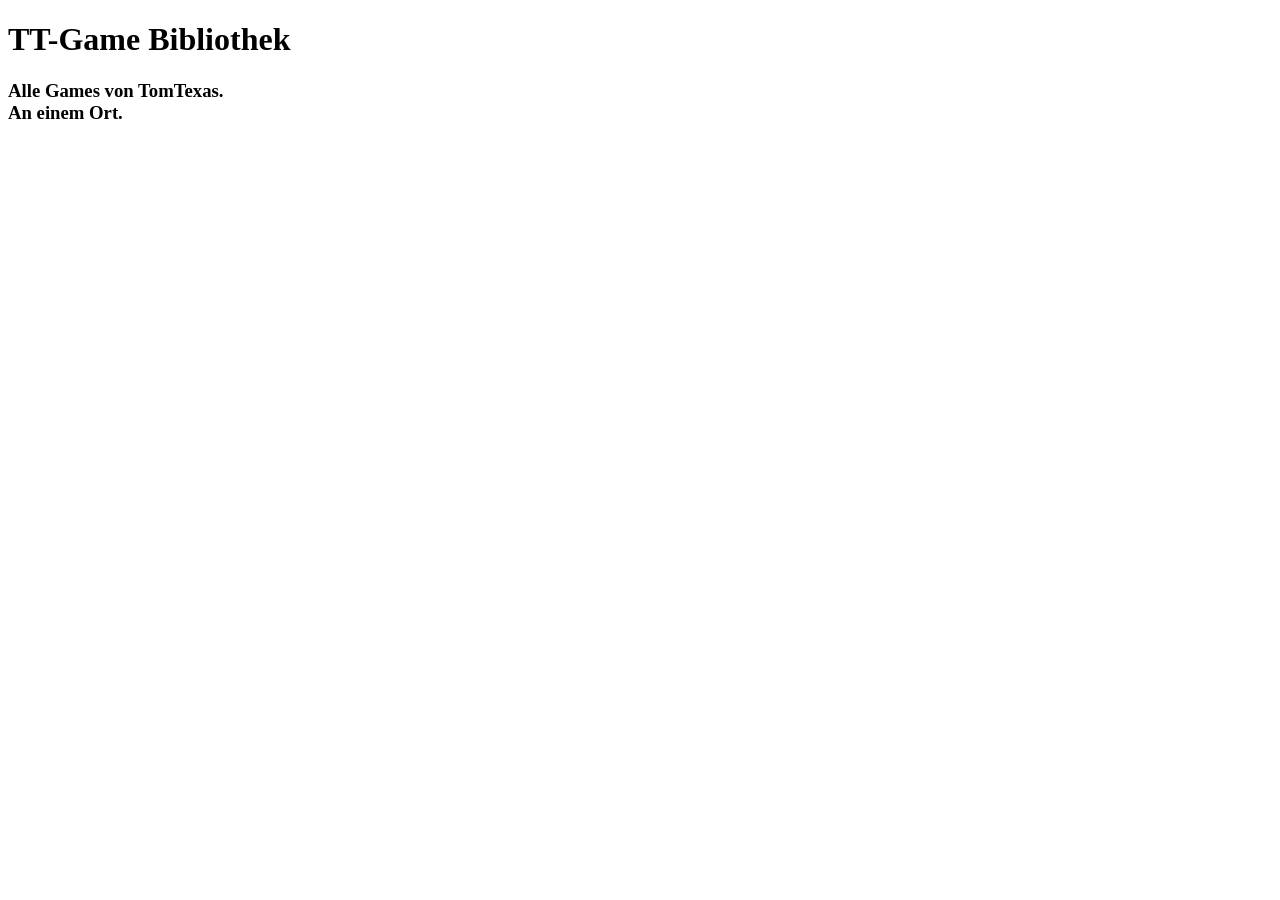
==== index.html @ 14dbaff8 "css file linked" ====
<!DOCTYPE html>
<html lang="de">
<head>
    <meta charset="UTF-8">
    <meta name="viewport" content="width=device-width, initial-scale=1.0">
    <link rel="preconnect" href="https://fonts.googleapis.com">
    <link rel="preconnect" href="https://fonts.gstatic.com" crossorigin>
    <link href="https://fonts.googleapis.com/css2?family=Montserrat:ital,wght@0,100..900;1,100..900&display=swap" rel="stylesheet">
    <link rel="stylesheet" href="mainstyle.css"> 
    <title>TT-Home</title>
</head>
<body>
    <h1>TT-Game Bibliothek</h1>
    <h3>Alle Games von TomTexas.<br>
        An einem Ort.</h3>
</body>
</html>
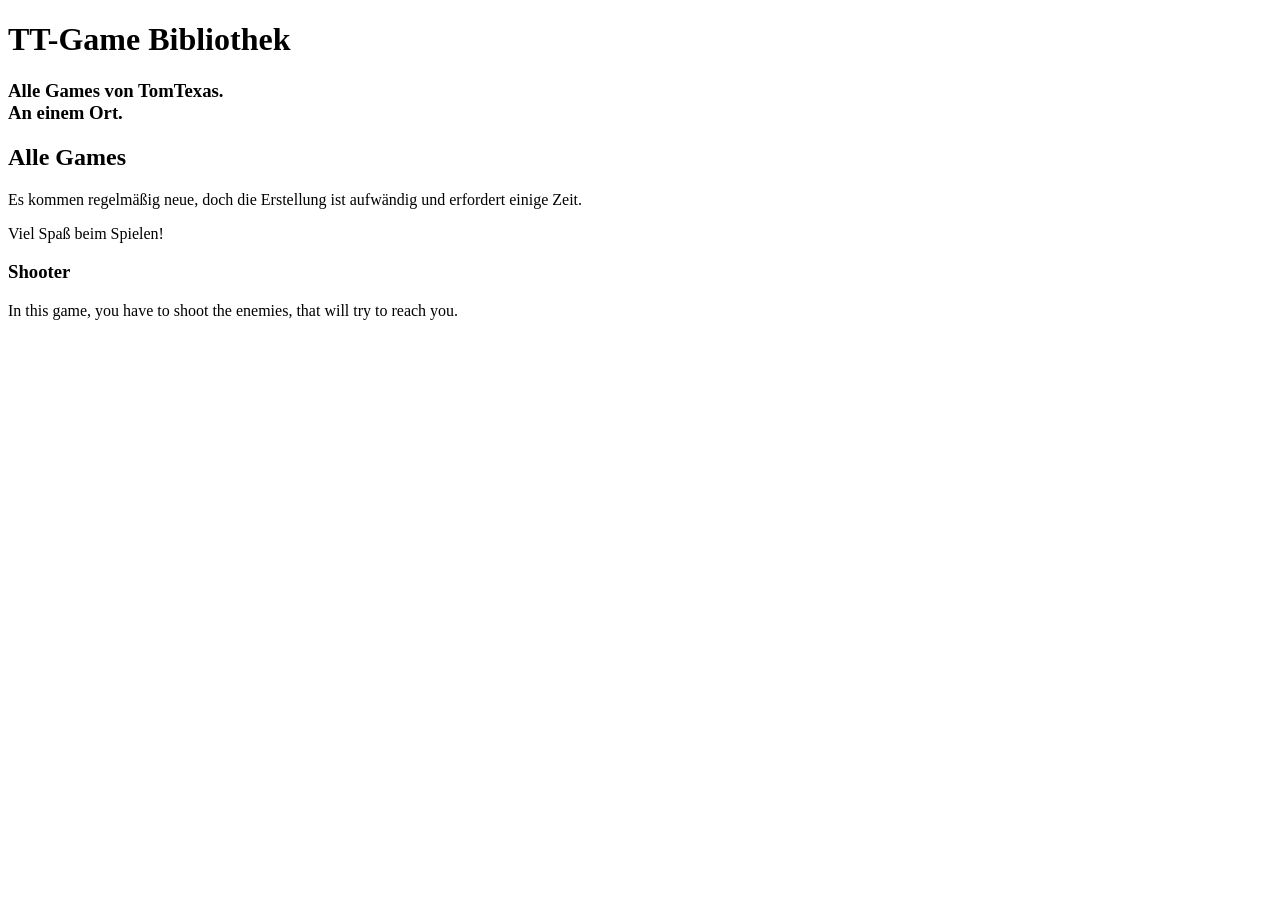
==== commit 9b7b0896: "1st game" ====
--- a/index.html
+++ b/index.html
@@ -9,9 +9,20 @@
     <link rel="stylesheet" href="mainstyle.css"> 
     <title>TT-Home</title>
 </head>
-<body>
-    <h1>TT-Game Bibliothek</h1>
-    <h3>Alle Games von TomTexas.<br>
-        An einem Ort.</h3>
+  <body>
+    <div class="header">
+        <h1>TT-Game Bibliothek</h1>
+        <h3>Alle Games von TomTexas.<br>
+            An einem Ort.</h3>
+    </div>
+    <div class="top">
+      <h2>Alle Games</h2>
+      <p>Es kommen regelmäßig neue, doch die Erstellung ist aufwändig und erfordert einige Zeit.</p>
+      <p>Viel Spaß beim Spielen!</p>
+    </div>
+    <div class="game">
+      <h3>Shooter</h3>
+      <p>In this game, you have to shoot the enemies, that will try to reach you.</p>
+    </div>
 </body>
 </html>
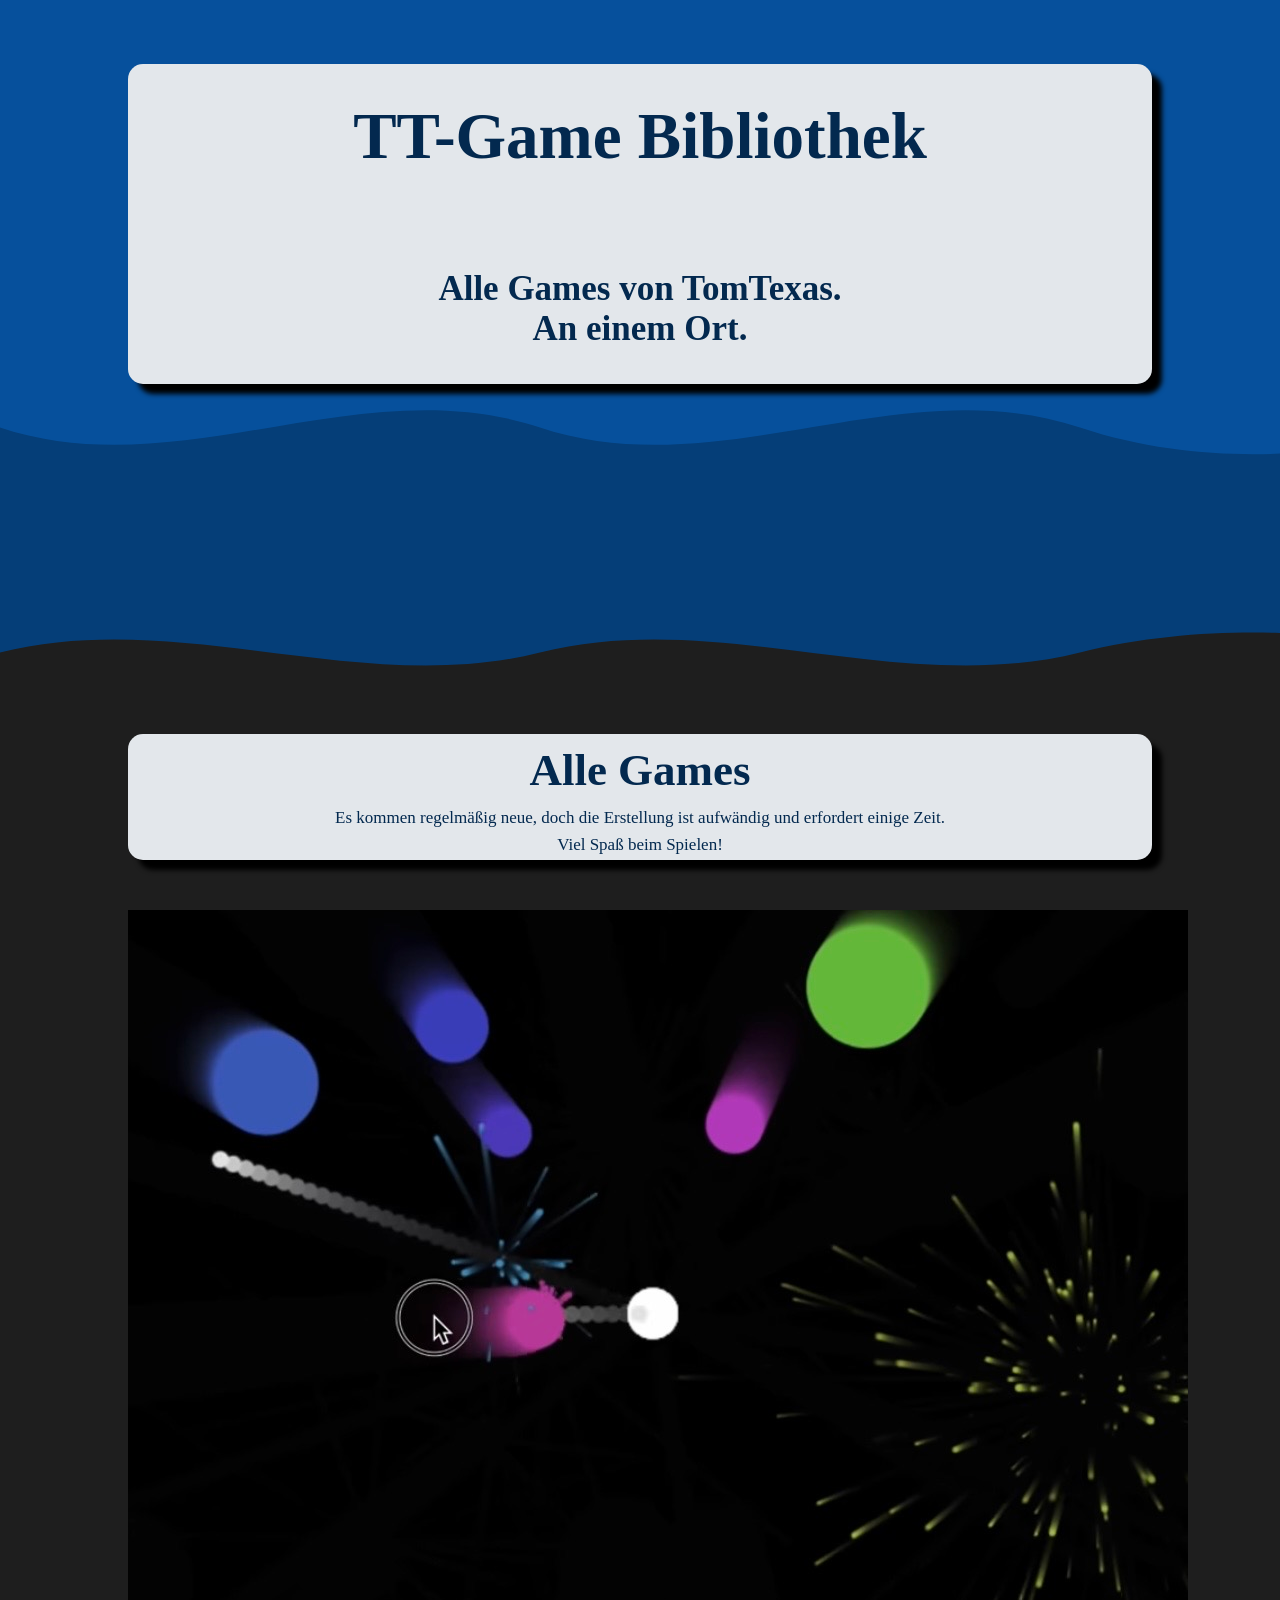
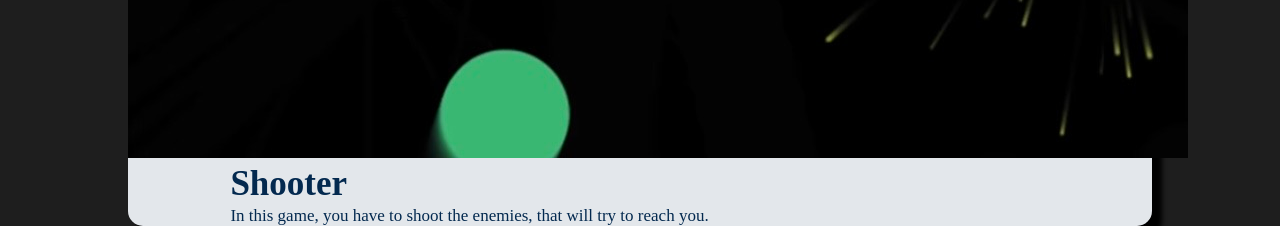
==== commit f3062b2b: "img" ====
--- a/index.html
+++ b/index.html
@@ -21,6 +21,9 @@
       <p>Viel Spaß beim Spielen!</p>
     </div>
     <div class="game">
+      <a href="">
+        <img src="ShooterPreview.jpeg">
+      </a>
       <h3>Shooter</h3>
       <p>In this game, you have to shoot the enemies, that will try to reach you.</p>
     </div>
--- a/mainstyle.css
+++ b/mainstyle.css
@@ -0,0 +1,132 @@
+* {
+  font-family: "Montserrat";
+  margin: 0;
+  padding: 0;
+}
+
+
+body {
+  background-color: var(--g1);
+  background-image: url("data:image/svg+xml,%3Csvg xmlns='http://www.w3.org/2000/svg' viewBox='0 0 1440 1000' preserveAspectRatio='none'%3E%3Crect width='1440' height='1000' fill='rgba(6,80,156,1)'/%3E%3Cpath d='M0,570 C180,650 360,490 540,570 C720,650 900,490 1080,570 C1260,650 1440,570 1440,570 L1440,1000 L0,1000 Z' fill='rgba(5,62,120,1)'/%3E%3Cpath d='M0,870 C180,810 360,930 540,870 C720,810 900,930 1080,870 C1260,810 1440,870 1440,870 L1440,1000 L0,1000 Z' fill='rgba(30,30,30,1)'/%3E%3C/svg%3E");
+  background-repeat: repeat-x;
+  background-size: 1440px 750px;
+}
+
+
+:root {
+  --b1: #0A7EF2;
+  --b2: #0869C9;
+  --b3: #06509C;
+  --b4: #053E78;
+  --b5: #03294F;
+  --g1: #1e1e1e;
+  --g2: #e3e7eb;
+}
+
+
+.header {
+  text-align: center;
+  background-color: var(--g2);
+  padding: 35px;
+  margin: 5% 10% 0px;
+  box-shadow: 10px 10px 5px #000000;
+  border-radius: 15px;
+  color: var(--b5);
+}
+
+
+.header h1 {
+  background-color: var(--g2);
+  font-size: 65px;
+  height: 170px;
+}
+
+
+.header h3 {
+  background-color: var(--g2);
+  font-size: 35px;
+}
+
+
+.top {
+  text-align: center;
+  background-color: var(--g2);
+  margin: 350px 10% 0px;
+  box-shadow: 10px 10px 5px #000000;
+  border-radius: 15px;
+  color: var(--b5);
+}
+
+
+.top h2 {
+  padding: 10px;
+  font-size: 45px
+}
+
+
+.top p {
+  padding: 2px 65px 5px;
+  font-size: 17px;
+}
+
+
+.game {
+  background-color: var(--g2);
+  margin: 50px 10% 0px;
+  box-shadow: 10px 10px 5px #000000;
+  border-radius: 15px;
+  color: var(--b5);
+}
+
+
+.game h3 {
+  padding: 2px 10%;
+  font-size: 35px;
+}
+
+
+.game p {
+  padding: 0px 10%;
+  font-size: 17px;
+}
+
+
+@media (max-width: 550px) {
+  
+  body {
+    background-size: 1440px 500px;
+  }
+  
+  .header {
+    padding: 25px;
+  }
+  
+  .header h1 {
+    font-size: 50px;
+    height: 130px;
+  }
+  
+  .header h3 {
+    font-size: 20px;
+  }
+  
+  .top {
+    margin: 250px 10% 0px;
+  }
+  
+  .top h2 {
+    font-size: 35px;
+  }
+  
+  .top p {
+    font-size: 15px;
+  }
+
+  .game h3 {
+    font-size: 20px;
+  }
+
+  .game p {
+    font-size: 15px;
+  }
+}
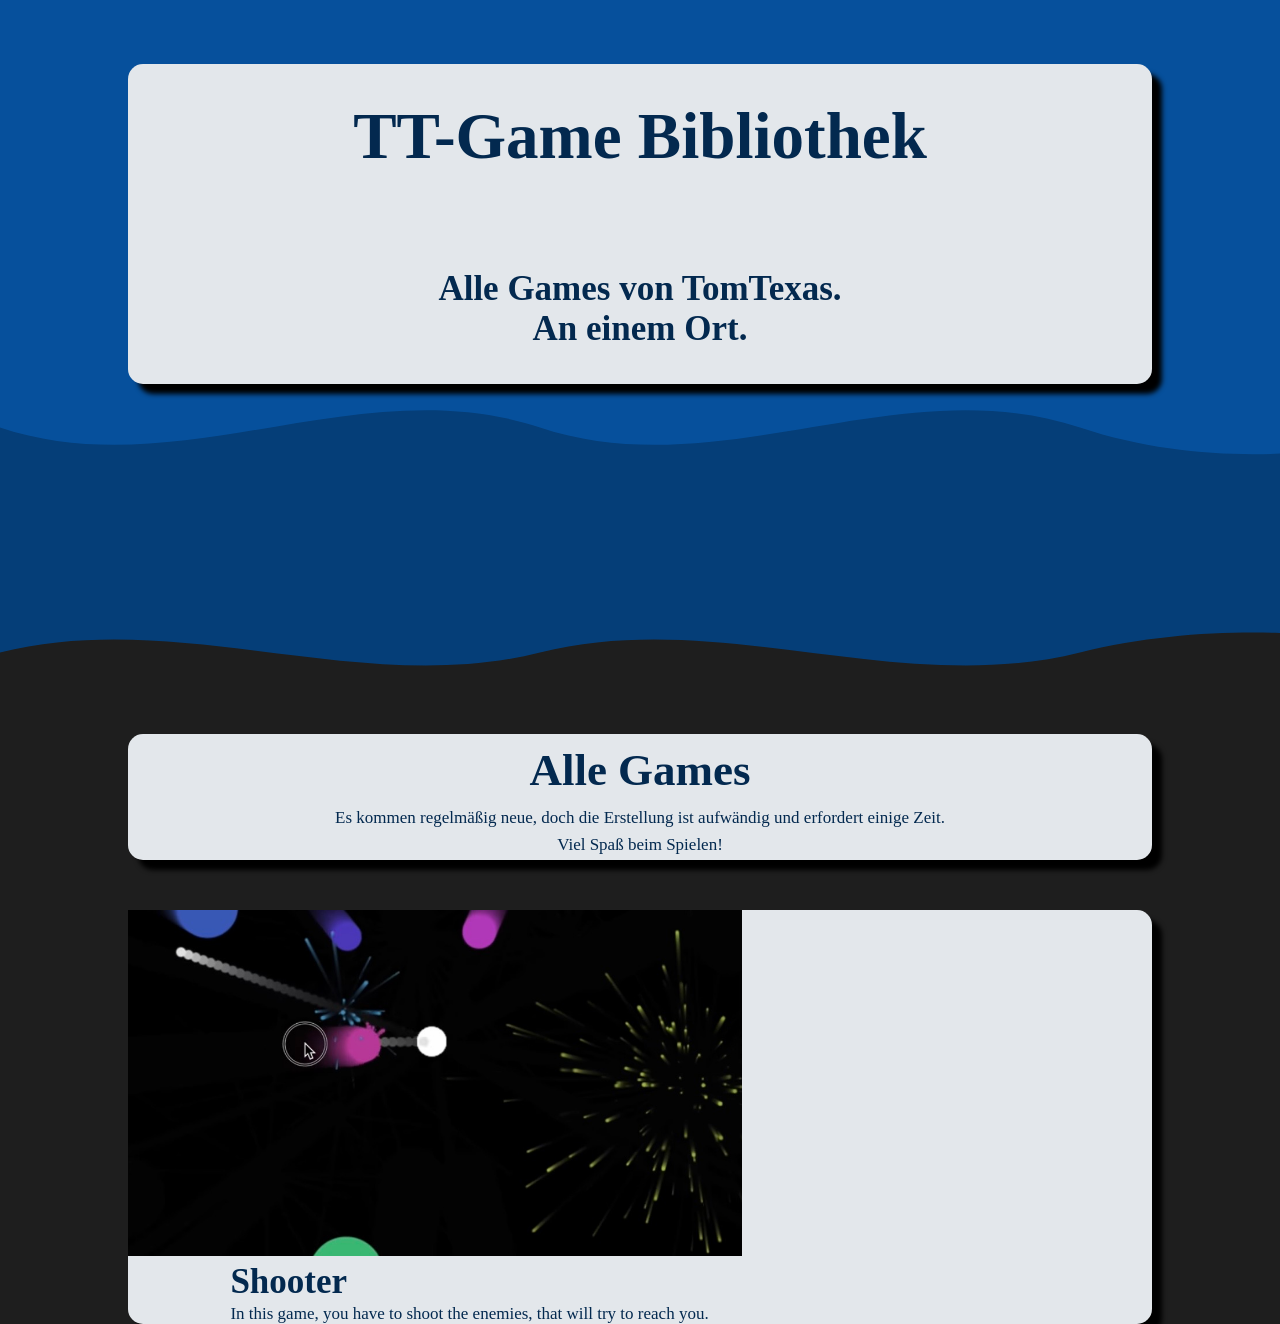
==== commit bb1887e2: "selector fix" ====
--- a/index.html
+++ b/index.html
@@ -21,7 +21,7 @@
       <p>Viel Spaß beim Spielen!</p>
     </div>
     <div class="game">
-      <a href="">
+      <a href="shooter/shooter.html">
         <img src="ShooterPreview.jpeg">
       </a>
       <h3>Shooter</h3>
--- a/mainstyle.css
+++ b/mainstyle.css
@@ -91,6 +91,11 @@
 }
 
 
+.game img {
+  width: 60%;
+}
+
+
 @media (max-width: 550px) {
   
   body {
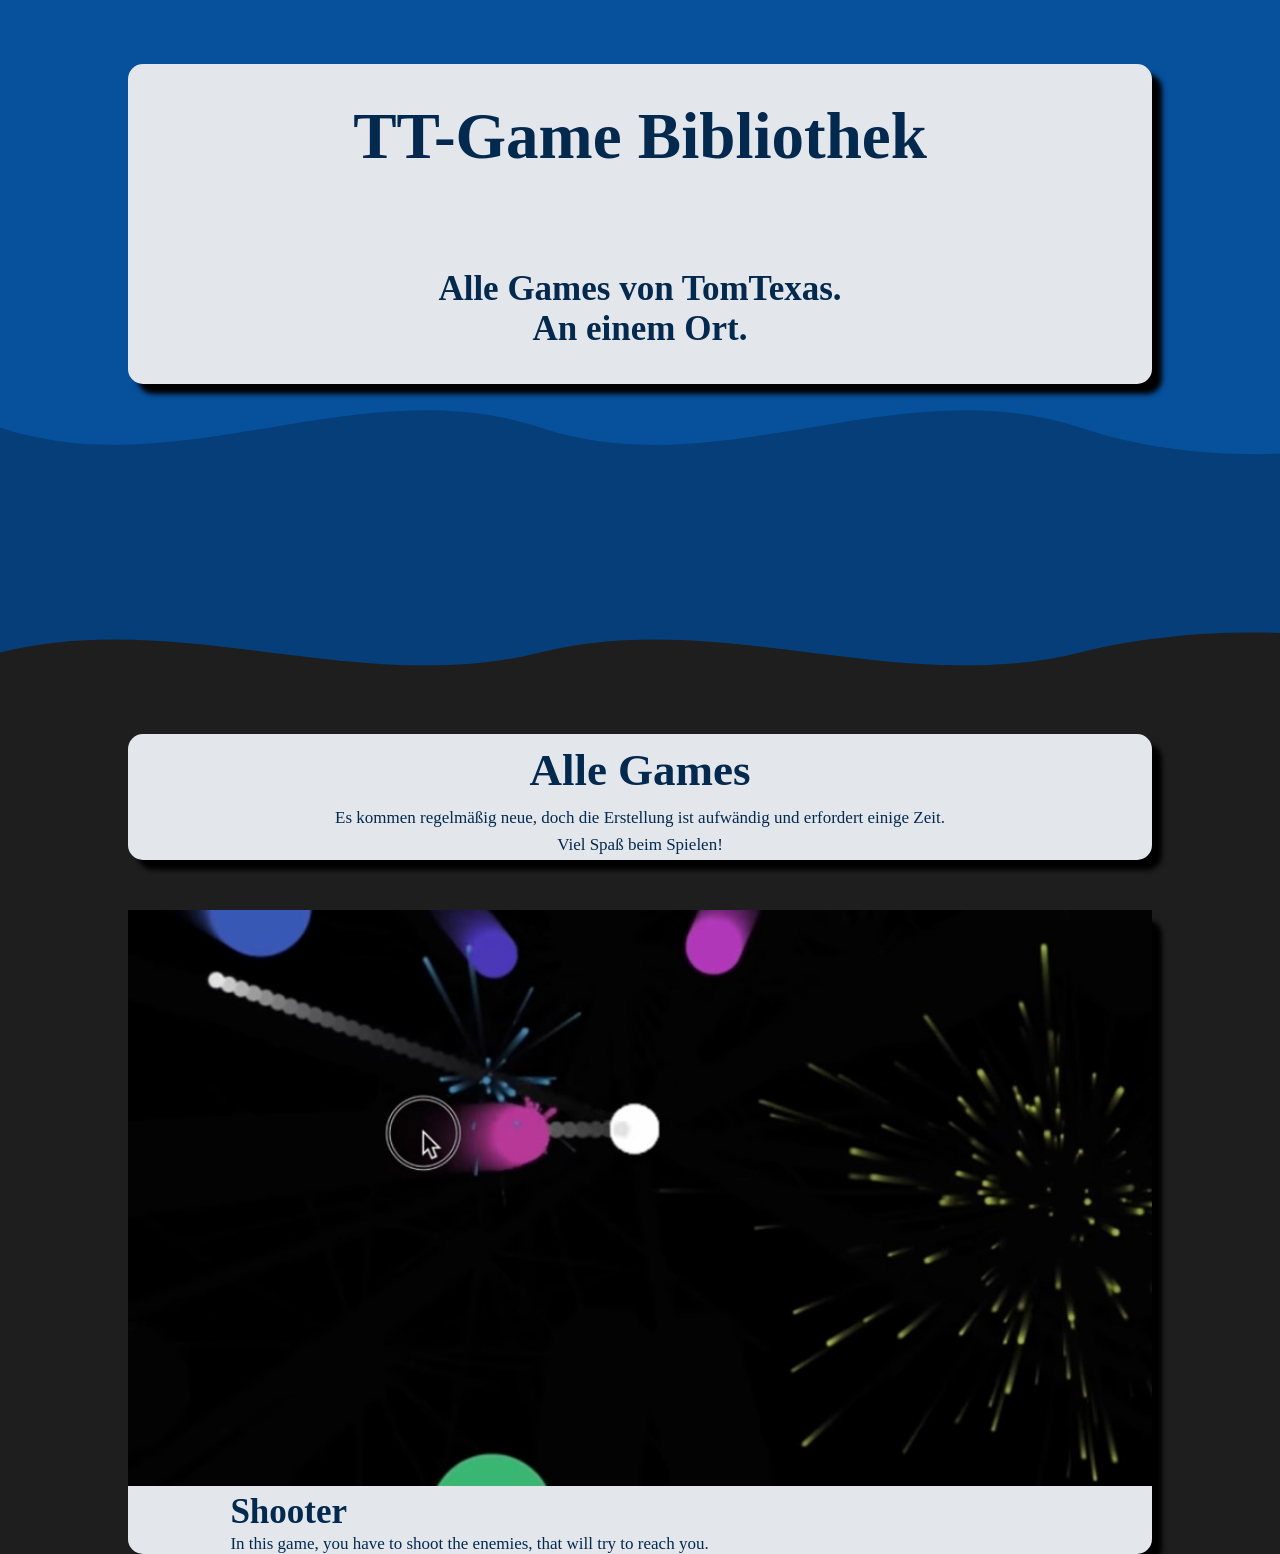
==== commit d9047146: "img fix" ====
--- a/index.html
+++ b/index.html
@@ -24,8 +24,10 @@
       <a href="shooter/shooter.html">
         <img src="ShooterPreview.jpeg">
       </a>
-      <h3>Shooter</h3>
-      <p>In this game, you have to shoot the enemies, that will try to reach you.</p>
+      <div class="description">
+        <h3>Shooter</h3>
+        <p>In this game, you have to shoot the enemies, that will try to reach you.</p>
+      </div>
     </div>
 </body>
 </html>
--- a/mainstyle.css
+++ b/mainstyle.css
@@ -79,20 +79,21 @@
 }
 
 
-.game h3 {
+.game .description h3 {
   padding: 2px 10%;
   font-size: 35px;
 }
 
 
-.game p {
+.game .description p {
   padding: 0px 10%;
   font-size: 17px;
 }
 
 
 .game img {
-  width: 60%;
+  width: 100%;
+  padding: 0px;
 }
 
 
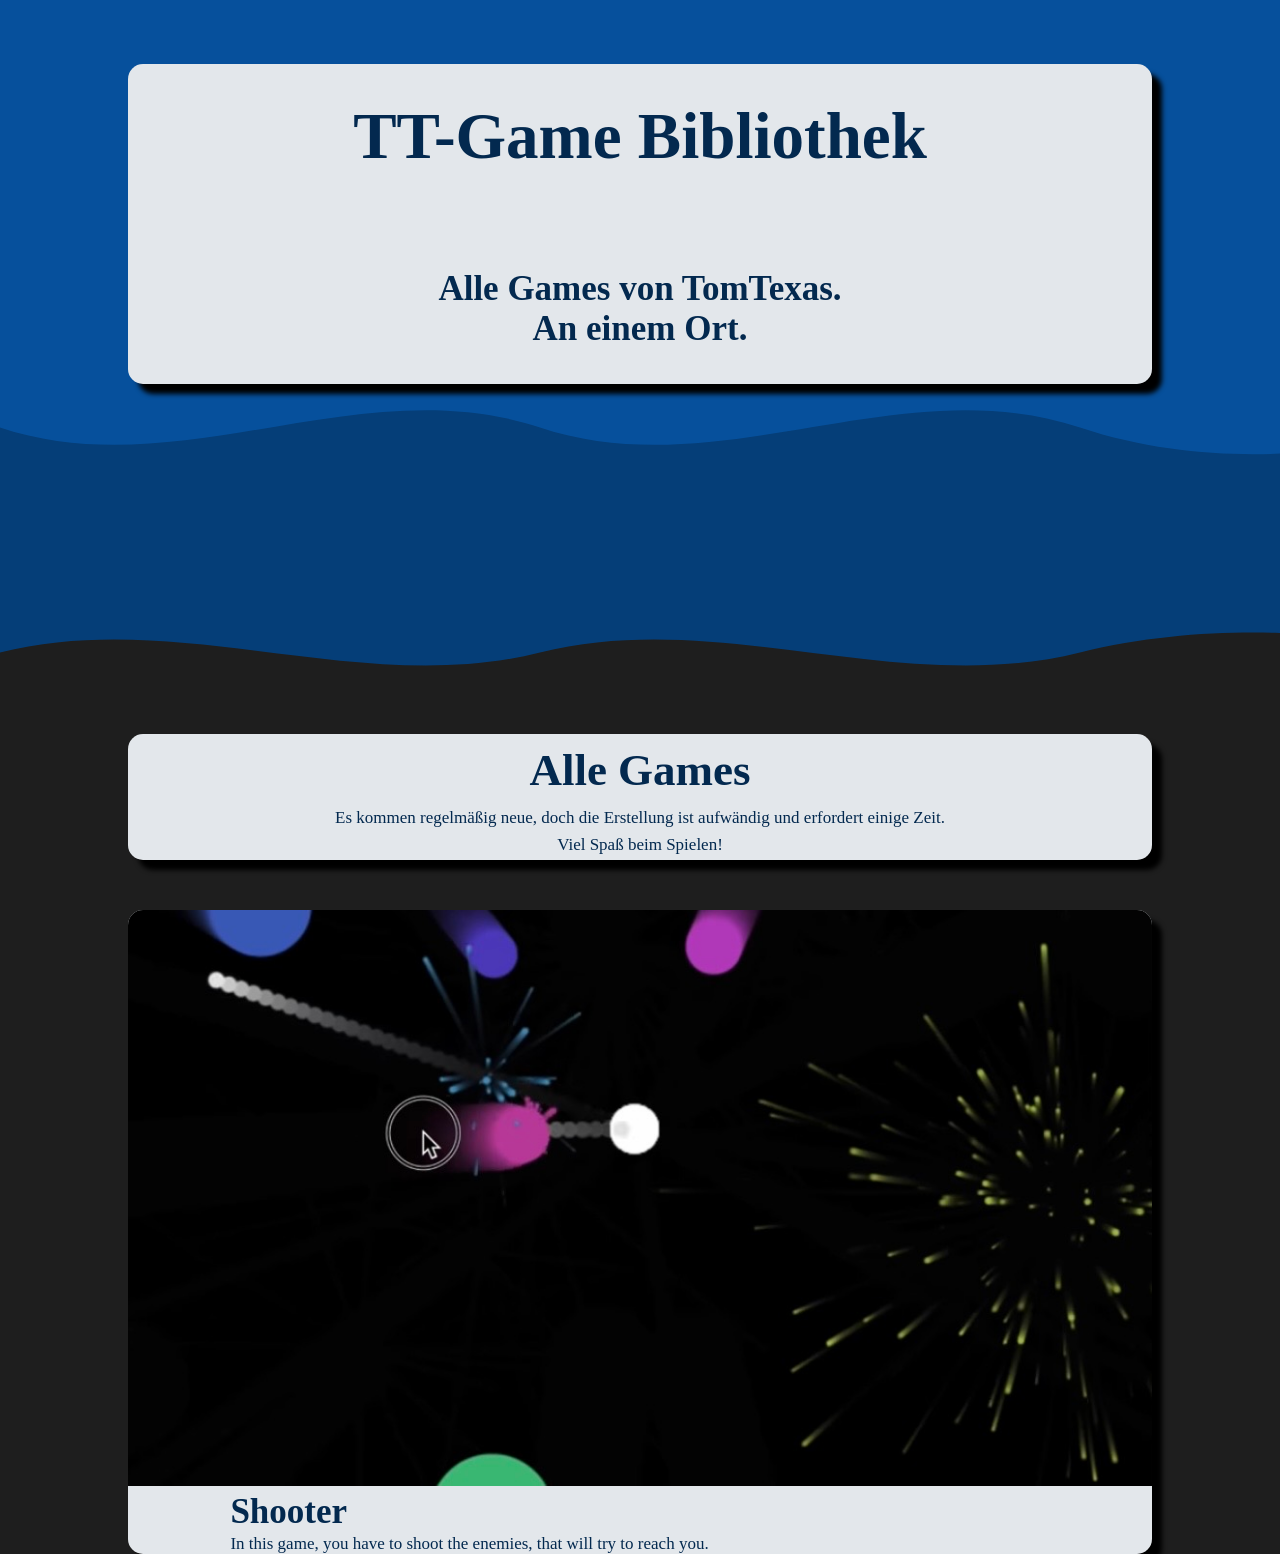
==== commit 0758feb7: "link target" ====
--- a/index.html
+++ b/index.html
@@ -21,7 +21,7 @@
       <p>Viel Spaß beim Spielen!</p>
     </div>
     <div class="game">
-      <a href="shooter/shooter.html">
+      <a href="shooter/shooter.html" target="_blank">
         <img src="ShooterPreview.jpeg">
       </a>
       <div class="description">
--- a/mainstyle.css
+++ b/mainstyle.css
@@ -94,6 +94,8 @@
 .game img {
   width: 100%;
   padding: 0px;
+  border-radius: 15px 15px 0px 0px;
+  overflow: hidden;
 }
 
 
